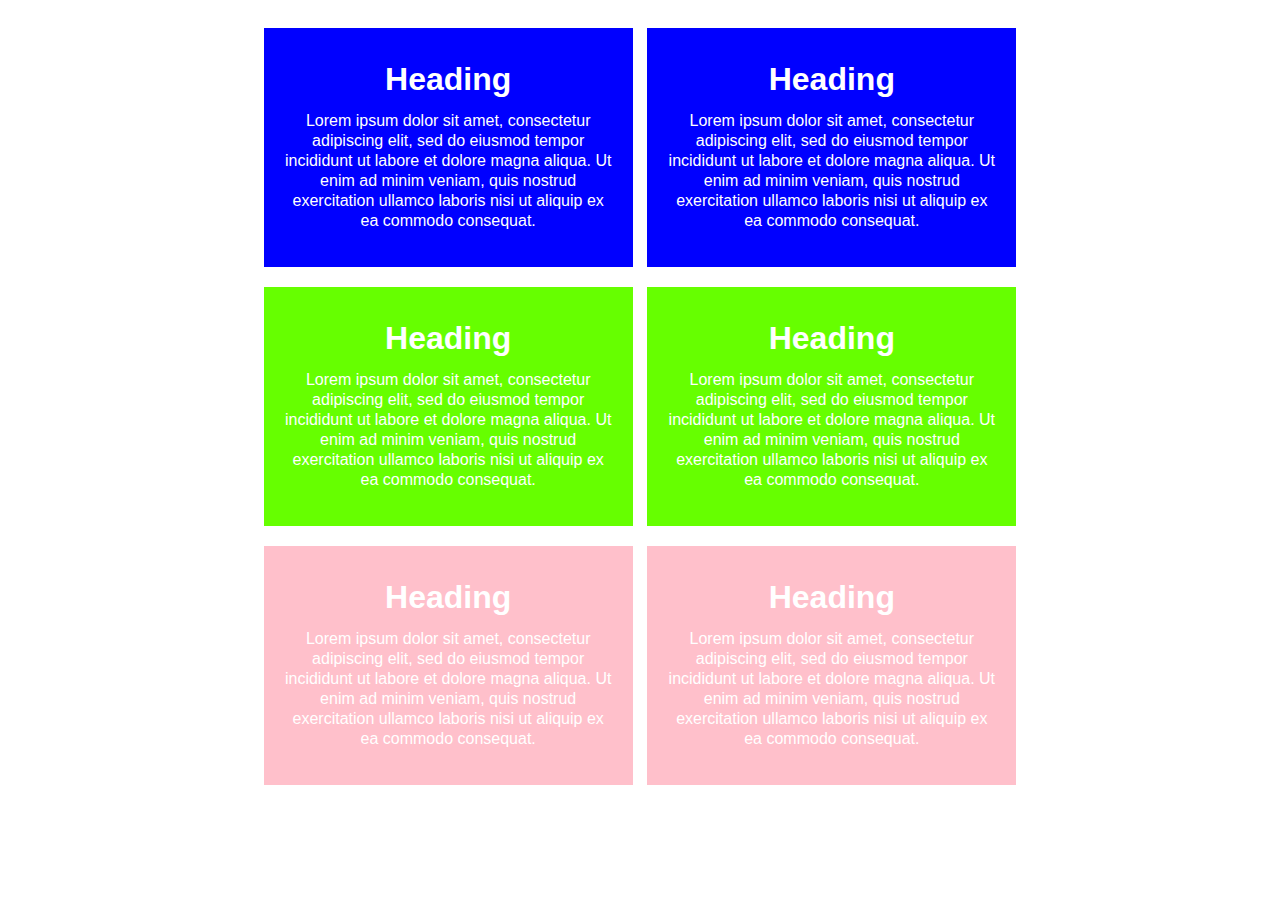
==== componants.html @ adf06015 "Seperate componants" ====
<!DOCTYPE html>
<html lang="en">
<head>
    <meta charset="UTF-8">
    <meta http-equiv="X-UA-Compatible" content="IE=edge">
    <meta name="viewport" content="width=device-width, initial-scale=1.0">
    <link rel="stylesheet" href="https://cdnjs.cloudflare.com/ajax/libs/font-awesome/6.1.0/css/all.min.css"
        integrity="sha512-10/jx2EXwxxWqCLX/hHth/vu2KY3jCF70dCQB8TSgNjbCVAC/8vai53GfMDrO2Emgwccf2pJqxct9ehpzG+MTw=="
        crossorigin="anonymous" referrerpolicy="no-referrer" />
    <link rel="stylesheet" href="style.css">
    <title>Contrast Toggle</title>
</head>
<body>
    <div class="first-col">
        <div class="text-box-one">
            <h1>Heading</h1>
            <p>
                Lorem ipsum dolor sit amet, consectetur adipiscing elit, sed do eiusmod tempor incididunt ut labore et dolore magna
                aliqua. Ut enim ad minim veniam, quis nostrud exercitation ullamco laboris nisi ut aliquip ex ea commodo consequat.
            </p>
        </div>
        <div class="text-box-two">
            <h1>Heading</h1>
            <p>
                Lorem ipsum dolor sit amet, consectetur adipiscing elit, sed do eiusmod tempor incididunt ut labore et dolore
                magna
                aliqua. Ut enim ad minim veniam, quis nostrud exercitation ullamco laboris nisi ut aliquip ex ea commodo
                consequat.  
            </p>
        </div>
        <div class="text-box-three">
            <h1>Heading</h1>
            <p>
                Lorem ipsum dolor sit amet, consectetur adipiscing elit, sed do eiusmod tempor incididunt ut labore et dolore
                magna
                aliqua. Ut enim ad minim veniam, quis nostrud exercitation ullamco laboris nisi ut aliquip ex ea commodo
                consequat.  
            </p>
        </div>
    </div>

    <div class="second-col">
        <div class="text-box-one issue">
            <div class="contrast-btn comp-btn">
                <i class="fa-solid fa-circle-half-stroke"></i>
            </div>
            <h1>Heading</h1>
            <p>
                Lorem ipsum dolor sit amet, consectetur adipiscing elit, sed do eiusmod tempor incididunt ut labore et
                dolore magna
                aliqua. Ut enim ad minim veniam, quis nostrud exercitation ullamco laboris nisi ut aliquip ex ea commodo
                consequat.  
            </p>
        </div>
        <div class="text-box-two issue">
            <div class="contrast-btn comp-btn">
                <i class="fa-solid fa-circle-half-stroke"></i>
            </div>
            <h1>Heading</h1>
            <p>
                Lorem ipsum dolor sit amet, consectetur adipiscing elit, sed do eiusmod tempor incididunt ut labore et
                dolore
                magna
                aliqua. Ut enim ad minim veniam, quis nostrud exercitation ullamco laboris nisi ut aliquip ex ea commodo
                consequat.
            </p>
        </div>
        <div class="text-box-three issue">
            <div class="contrast-btn comp-btn">
                <i class="fa-solid fa-circle-half-stroke"></i>
            </div>
            <h1>Heading</h1>
            <p>
                Lorem ipsum dolor sit amet, consectetur adipiscing elit, sed do eiusmod tempor incididunt ut labore et
                dolore
                magna
                aliqua. Ut enim ad minim veniam, quis nostrud exercitation ullamco laboris nisi ut aliquip ex ea commodo
                consequat.  
            </p>
        </div>
    </div>

    <script src="https://code.jquery.com/jquery-3.6.0.min.js"
        integrity="sha256-/xUj+3OJU5yExlq6GSYGSHk7tPXikynS7ogEvDej/m4=" crossorigin="anonymous"></script>
    <script src="componants.js"></script>

</body>
</html>
---- style.css ----
body {
    font-family: Arial, Helvetica, sans-serif;
    text-align: center;
    line-height: 20px;
}

.first-col, .second-col {
    width: 30%;
    display: inline-block;
    justify-content: center;
    margin: 0 auto;
    color: white;
}

.text-box-one {
    background-color: blue;
    padding: 20px;
    margin: 20px 5px;
    position: relative;
}

.text-box-two {
    background-color: rgb(102, 255, 0);
    padding: 20px;
    margin: 20px 5px;
    position: relative;

}

.text-box-three {
    background-color: pink;
    padding: 20px;
    margin: 20px 5px;
    position: relative;

}

.text-box-one.contrast-mode {
    background-color: black;
}

.text-box-two.contrast-mode {
    background-color: #008A00;
}

.text-box-three.contrast-mode {
    color: black;
}

.comp-btn {
    position: absolute;
    top: 42px;
    right: 30px;
}
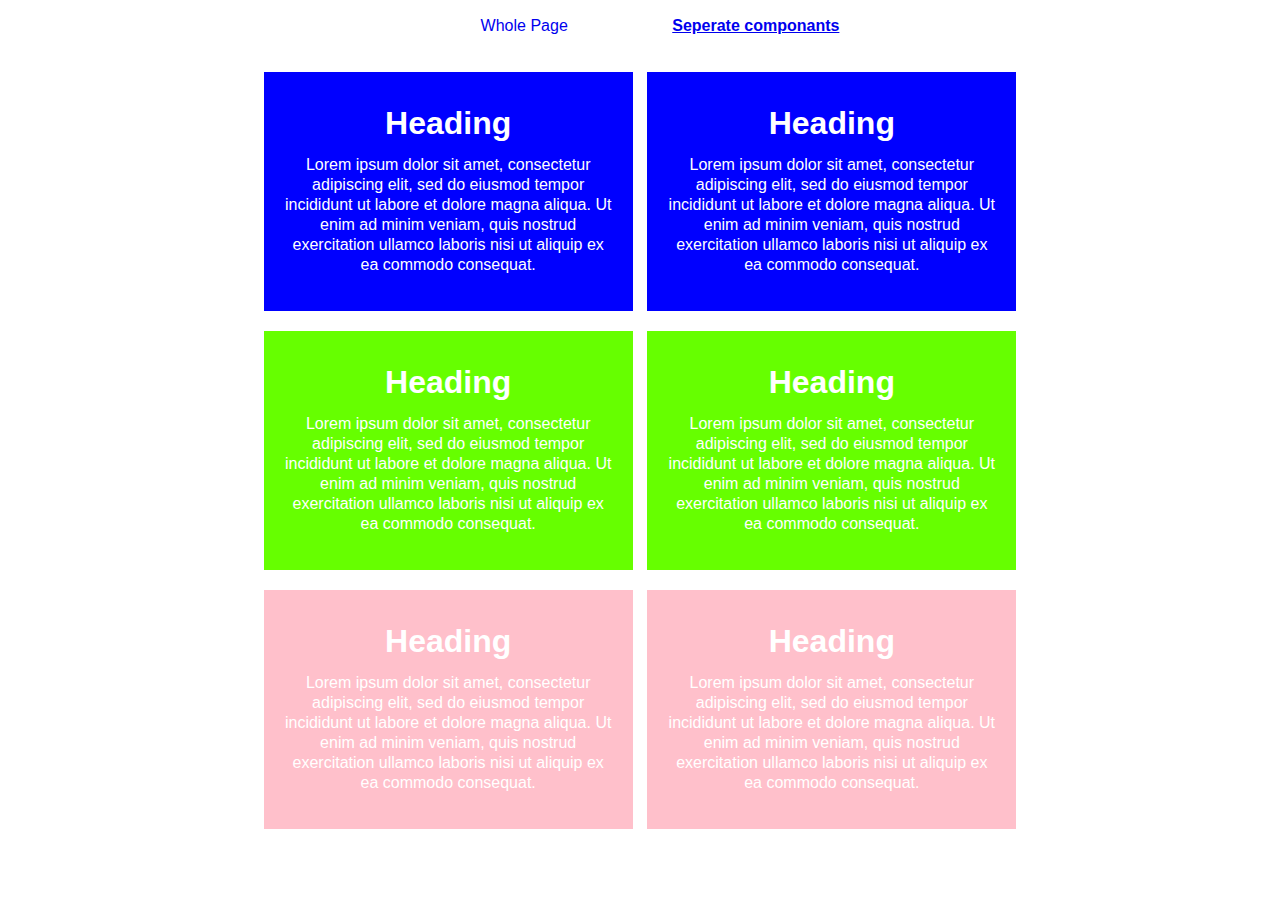
==== commit 913d5608: "Add header" ====
--- a/componants.html
+++ b/componants.html
@@ -11,6 +11,16 @@
     <title>Contrast Toggle</title>
 </head>
 <body>
+    <div class="header">
+        <ul>
+            <li>
+                <a href="index.html">Whole Page</a>
+            </li>
+            <li>
+                <a href="componants.html" class="active">Seperate componants</a>
+            </li>
+        </ul>
+    </div>
     <div class="first-col">
         <div class="text-box-one">
             <h1>Heading</h1>
--- a/style.css
+++ b/style.css
@@ -2,6 +2,24 @@
     font-family: Arial, Helvetica, sans-serif;
     text-align: center;
     line-height: 20px;
+}
+
+ul {
+    list-style: none;
+}
+
+li {
+    display: inline;
+    margin: 0 50px;
+}
+
+a {
+    text-decoration: none;
+}
+
+.active {
+    font-weight: 900;
+    text-decoration: underline;
 }
 
 .first-col, .second-col {
